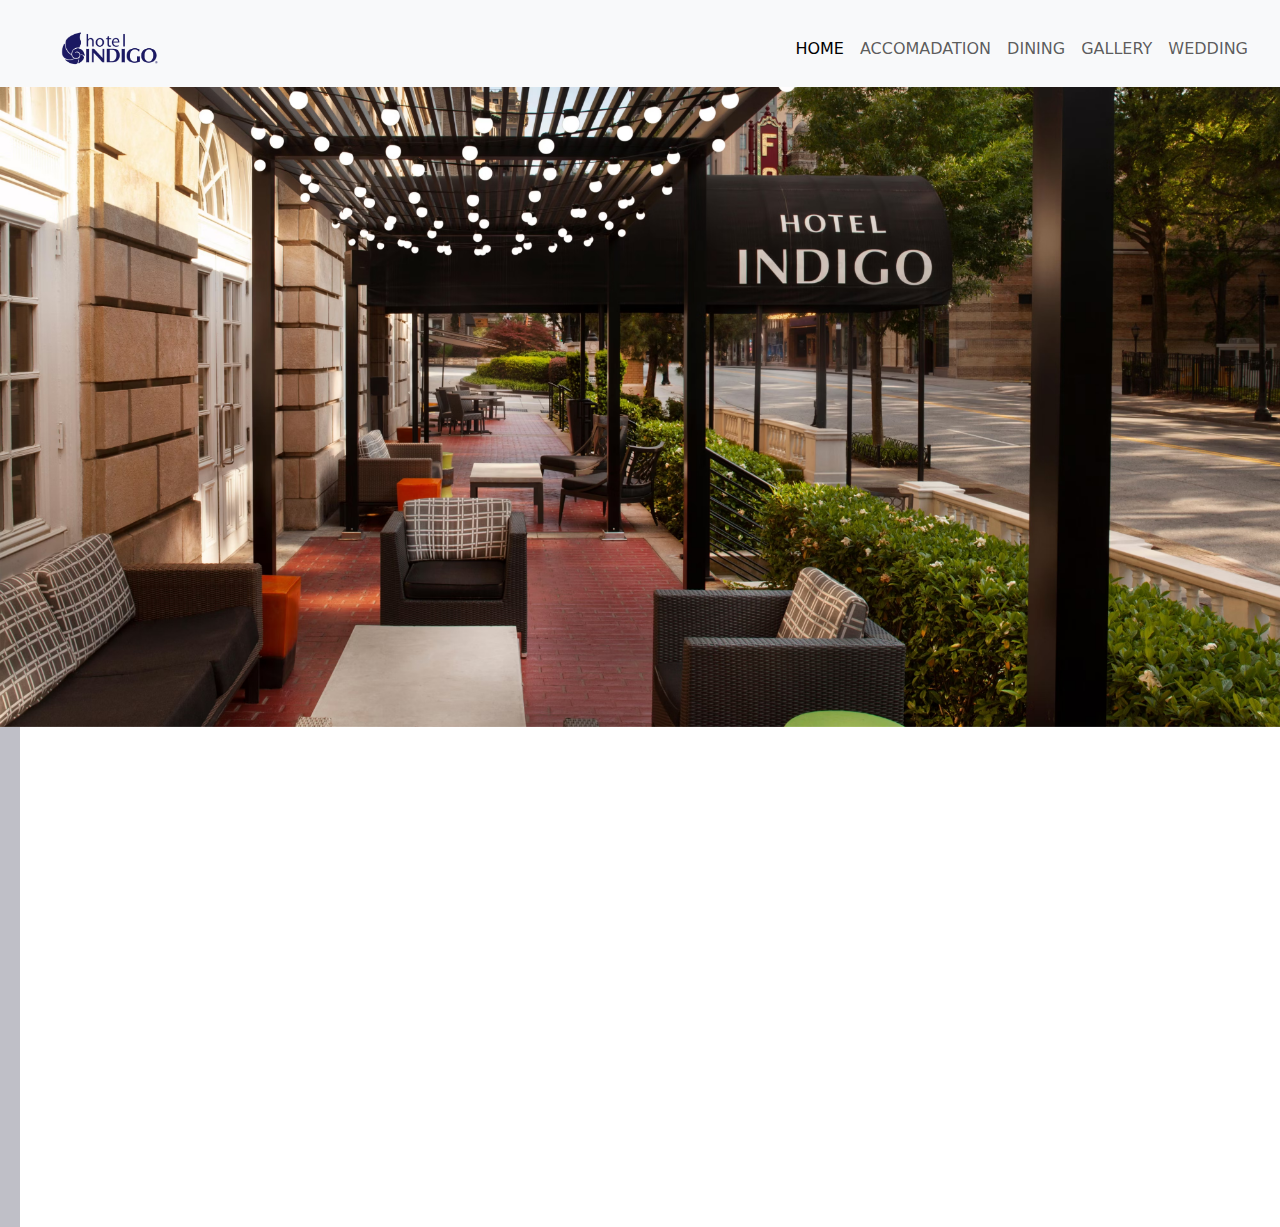
==== pages/index.html @ 8312456f "create html files" ====
<!DOCTYPE html>
<html lang="en">
<head>
    <meta charset="UTF-8">
    <meta name="viewport" content="width=device-width, initial-scale=1.0">
    <title>Hotel Indigo - HOME</title>
    <link rel="stylesheet" href="/css/index.css">
    <link href="https://cdn.jsdelivr.net/npm/bootstrap@5.3.3/dist/css/bootstrap.min.css" rel="stylesheet" integrity="sha384-QWTKZyjpPEjISv5WaRU9OFeRpok6YctnYmDr5pNlyT2bRjXh0JMhjY6hW+ALEwIH" crossorigin="anonymous">
</head>
<body>
    <nav class="navbar sticky-top bg-body-tertiary">
        <div class="container-fluid">
             <a class="navbar-brand" href="#">
                <nav class="navbar navbar-expand-xl  bg-body-tertiary">
                    <div class="container-fluid">
                        <a class="navbar-brand" href="/pages/index.html"><img src="/assets/Hotel_Indigo_logo.png" alt="Logo" style="width: 15%;"></a>
                        <button class="navbar-toggler" type="button" data-bs-toggle="collapse" data-bs-target="#navbarNavAltMarkup" aria-controls="navbarNavAltMarkup" aria-expanded="false" aria-label="Toggle navigation">
                        <span class="navbar-toggler-icon"></span>
                        </button>
                        <div class="collapse navbar-collapse" id="navbarNavAltMarkup">
                        <div class="navbar-nav">
                            <a class="nav-link active" aria-current="page" href="/pages/index.html">HOME</a>
                            <a class="nav-link" href="/pages/accomadation.html">ACCOMADATION</a>
                            <a class="nav-link" href="/pages/dining.html">DINING</a>
                            <a class="nav-link" href="/pages/gallery.html">GALLERY</a>
                            <a class="nav-link" href="/pages/wedding.html">WEDDING</a>
                        </div>
                        </div>
                    </div>
                </nav>
            </a>
        </div>
</nav>

<div id="carouselExampleSlidesOnly" class="carousel slide" data-bs-ride="carousel">
  <div class="carousel-inner">
    <div class="carousel-item active">
      <img src="/assets/hotel-indigo-atlanta-7057126082-2x1.avif" class="d-block w-100" alt="...">
    </div>
    <div class="carousel-item ">
      <img src="/assets/City_view_hotel.avif" class="d-block w-100" alt="...">
    </div>
    <div class="carousel-item">
      <img src="/assets/city_view.avif" class="d-block w-100" alt="...">
    </div>
  </div>
</div>

<div class="d-flex" style="height: 500px;">
  <div class="vr" style="border: 10px rgb(0, 0, 34) solid; "></div>
</div>




<!-- 

<a class="icon-link icon-link-hover" style="--bs-icon-link-transform: translate3d(0, -.125rem, 0);" href="#">
  <svg class="bi" aria-hidden="true"><use xlink:href="#clipboard"></use></svg>
  Icon link
</a> -->

<!-- Bootstrap JS (optional) -->
<script src="https://code.jquery.com/jquery-3.5.1.slim.min.js"></script>
<script src="https://cdn.jsdelivr.net/npm/bootstrap@4.5.2/dist/js/bootstrap.bundle.min.js"></script>

  </body>
</html>
---- css/index.css ----
.selectric-wrapper{position: relative;cursor: pointer}
.selectric-responsive{width: 100%}
.selectric{border: 1px solid #706C6C;background: #FFFFFF;position: relative;border-radius: 0px}
.selectric .label{display: block;white-space: nowrap;overflow: hidden;text-overflow: ellipsis;margin: 0 38px 0 10px;font-size: 12px;line-height: 38px;color: #000000;height: 58px}
.selectric .button{border-radius: 0px;display: block;position: absolute;right: 0;top: 0;bottom: 0;margin: auto;width: 38px;height: 38px;color: #444444;text-align: center;font: 0/0 a;*font: 38px/38px Lucida Sans Unicode, Arial Unicode MS, Arial}
.selectric .button:after{content: " ";position: absolute;top: 0;right: 0;bottom: 0;left: 0;margin: auto;width: 0;height: 0;border: 4px solid transparent;border-top-color: #444444;border-bottom: none}
.selectric-focus .selectric{border-color: #AAA}
.selectric-hover .selectric{border-color: #575353}
.selectric-hover .selectric .button{color: #575353}
.selectric-hover .selectric .button:after{border-top-color: #575353}
.selectric-open{z-index: 9999}
.selectric-open .selectric{border-color: #575353;background: #e6e6e6}
.selectric-open .selectric-items{display: block}
.selectric-disabled{filter: alpha(opacity=50);opacity: 0.5;cursor: default;-webkit-user-select: none;-moz-user-select: none;-ms-user-select: none;user-select: none}
.selectric-hide-select{position: relative;overflow: hidden;width: 0;height: 0}
.selectric-hide-select select{position: absolute;left: -100%}
.selectric-hide-select.selectric-is-native{position: absolute;width: 100%;height: 100%;z-index: 10}
.selectric-hide-select.selectric-is-native select{position: absolute;top: 0;left: 0;right: 0;height: 100%;width: 100%;border: none;z-index: 1;box-sizing: border-box;opacity: 0}
.selectric-input{position: absolute !important;top: 0 !important;left: 0 !important;overflow: hidden !important;clip: rect(0, 0, 0, 0) !important;margin: 0 !important;padding: 0 !important;width: 1px !important;height: 1px !important;outline: none !important;border: none !important;*font: 0/0 a !important;background: none !important}
.selectric-temp-show{position: absolute !important;visibility: hidden !important;display: block !important}
.selectric-items{display: none;position: absolute;top: 100%;left: 0;background: #F8F8F8;border: 1px solid #C4C4C4;z-index: -1;box-shadow: 0 0 10px -6px}
.selectric-items .selectric-scroll{height: 100%;overflow: auto}
.selectric-above .selectric-items{top: auto;bottom: 100%}
.selectric-items ul, .selectric-items li{list-style: none;padding: 0;margin: 0;font-size: 12px;line-height: 20px;min-height: 20px}
.selectric-items li{display: block;padding: 8px;border-top: 1px solid #FFF;border-bottom: 1px solid #EEE;color: #666;cursor: pointer}
.selectric-items li.selected{background: #EFEFEF;color: #6363fd}
.selectric-items li.highlighted{background: #D0D0D0;color: #6363fd}
.selectric-items li:hover{background: #F0F0F0;color: #6363fd}
.selectric-items .disabled{filter: alpha(opacity=50);opacity: 0.5;cursor: default !important;background: none !important;color: #666 !important;-webkit-user-select: none;-moz-user-select: none;-ms-user-select: none;user-select: none}
.selectric-items .selectric-group .selectric-group-label{font-weight: bold;padding-left: 10px;cursor: default;-webkit-user-select: none;-moz-user-select: none;-ms-user-select: none;user-select: none;background: none;color: #444}
.selectric-items .selectric-group.disabled li{filter: alpha(opacity=100);opacity: 1}
.selectric-items .selectric-group li{padding-left: 25px}






/*! This file is auto-generated */
.wp-block-button__link{color:#fff;background-color:#32373c;border-radius:9999px;box-shadow:none;text-decoration:none;padding:calc(.667em + 2px) calc(1.333em + 2px);font-size:1.125em}
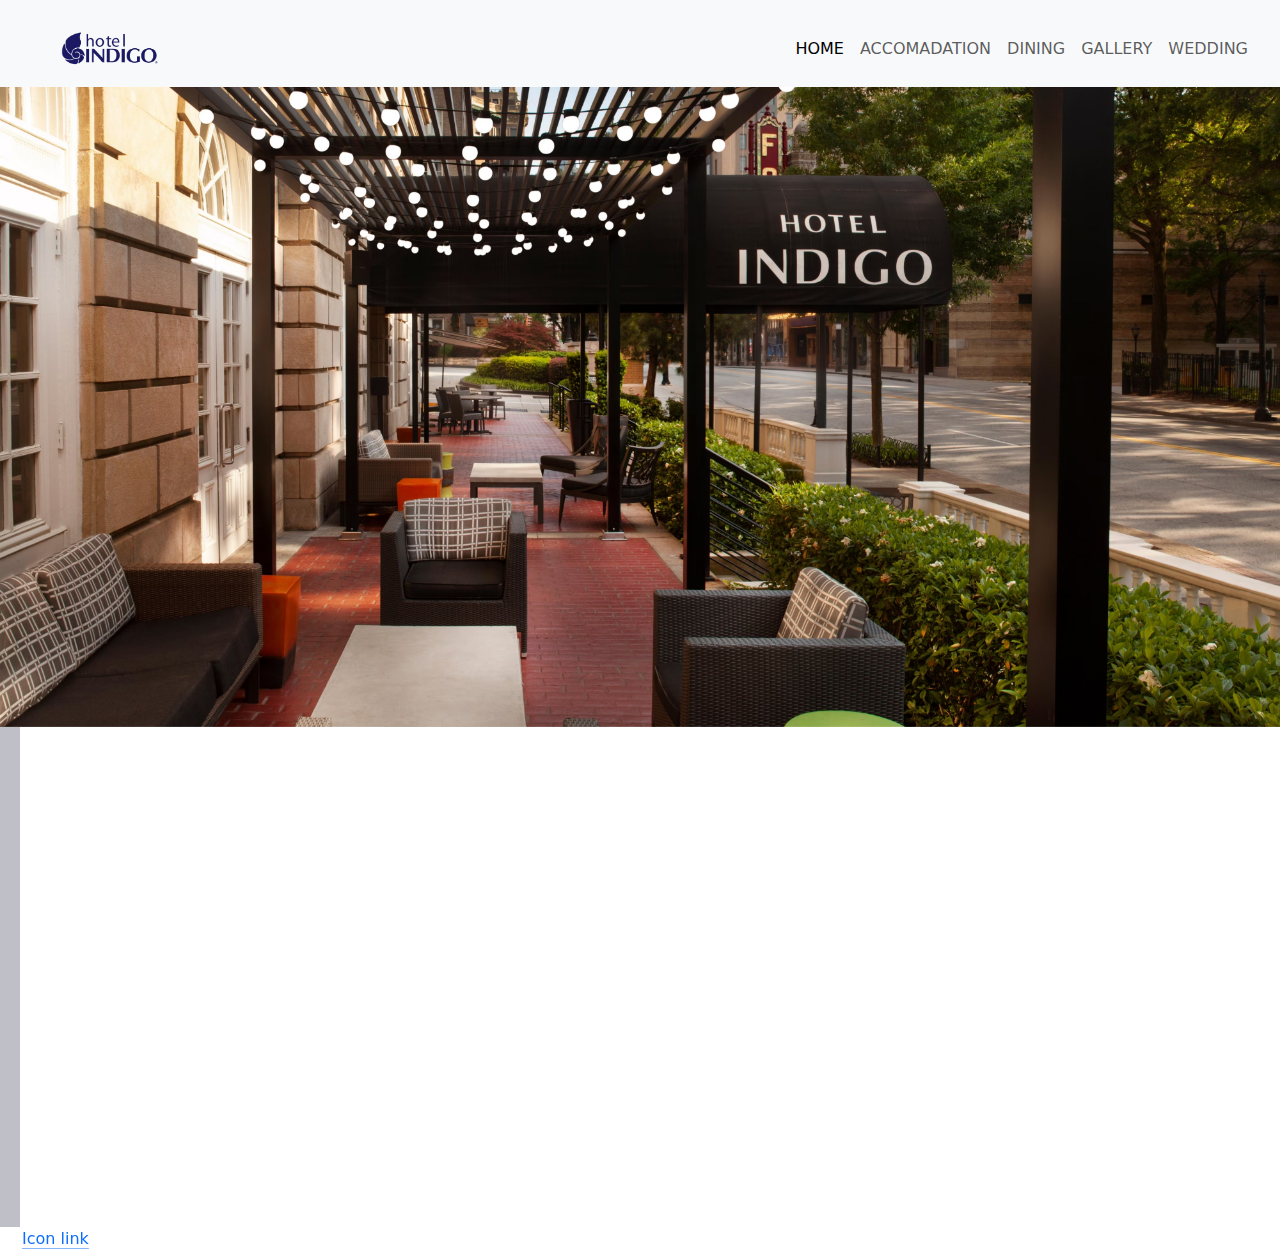
==== commit c4c550f0: "add navbars to files" ====
--- a/pages/index.html
+++ b/pages/index.html
@@ -53,12 +53,12 @@
 
 
 
-<!-- 
+
 
 <a class="icon-link icon-link-hover" style="--bs-icon-link-transform: translate3d(0, -.125rem, 0);" href="#">
   <svg class="bi" aria-hidden="true"><use xlink:href="#clipboard"></use></svg>
   Icon link
-</a> -->
+</a>
 
 <!-- Bootstrap JS (optional) -->
 <script src="https://code.jquery.com/jquery-3.5.1.slim.min.js"></script>
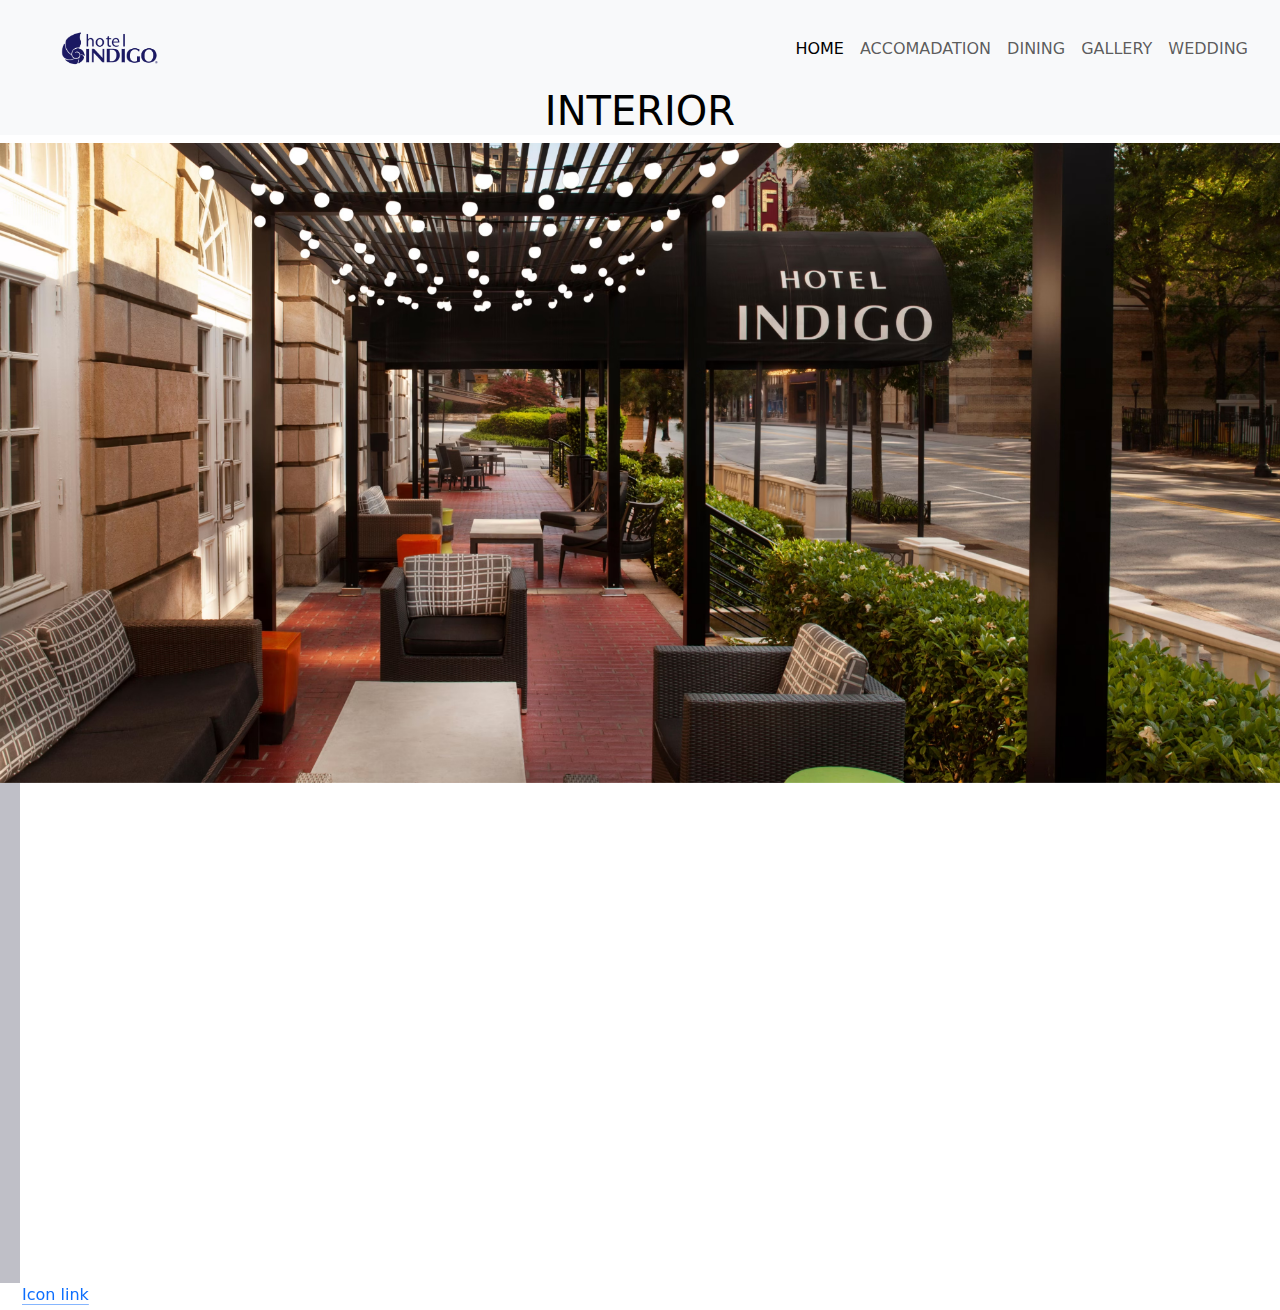
==== commit 37bd011e: "add css files" ====
--- a/pages/index.html
+++ b/pages/index.html
@@ -32,16 +32,17 @@
         </div>
 </nav>
 
+<h1 class="text-bg-light text-center ">INTERIOR</h1>
 <div id="carouselExampleSlidesOnly" class="carousel slide" data-bs-ride="carousel">
   <div class="carousel-inner">
     <div class="carousel-item active">
       <img src="/assets/hotel-indigo-atlanta-7057126082-2x1.avif" class="d-block w-100" alt="...">
     </div>
     <div class="carousel-item ">
-      <img src="/assets/City_view_hotel.avif" class="d-block w-100" alt="...">
+      <img src="/assets/idigi_singapore.webp" class="d-block w-100" alt="...">
     </div>
     <div class="carousel-item">
-      <img src="/assets/city_view.avif" class="d-block w-100" alt="...">
+      <img src="/assets/wow.avif" class="d-block w-100" alt="...">
     </div>
   </div>
 </div>
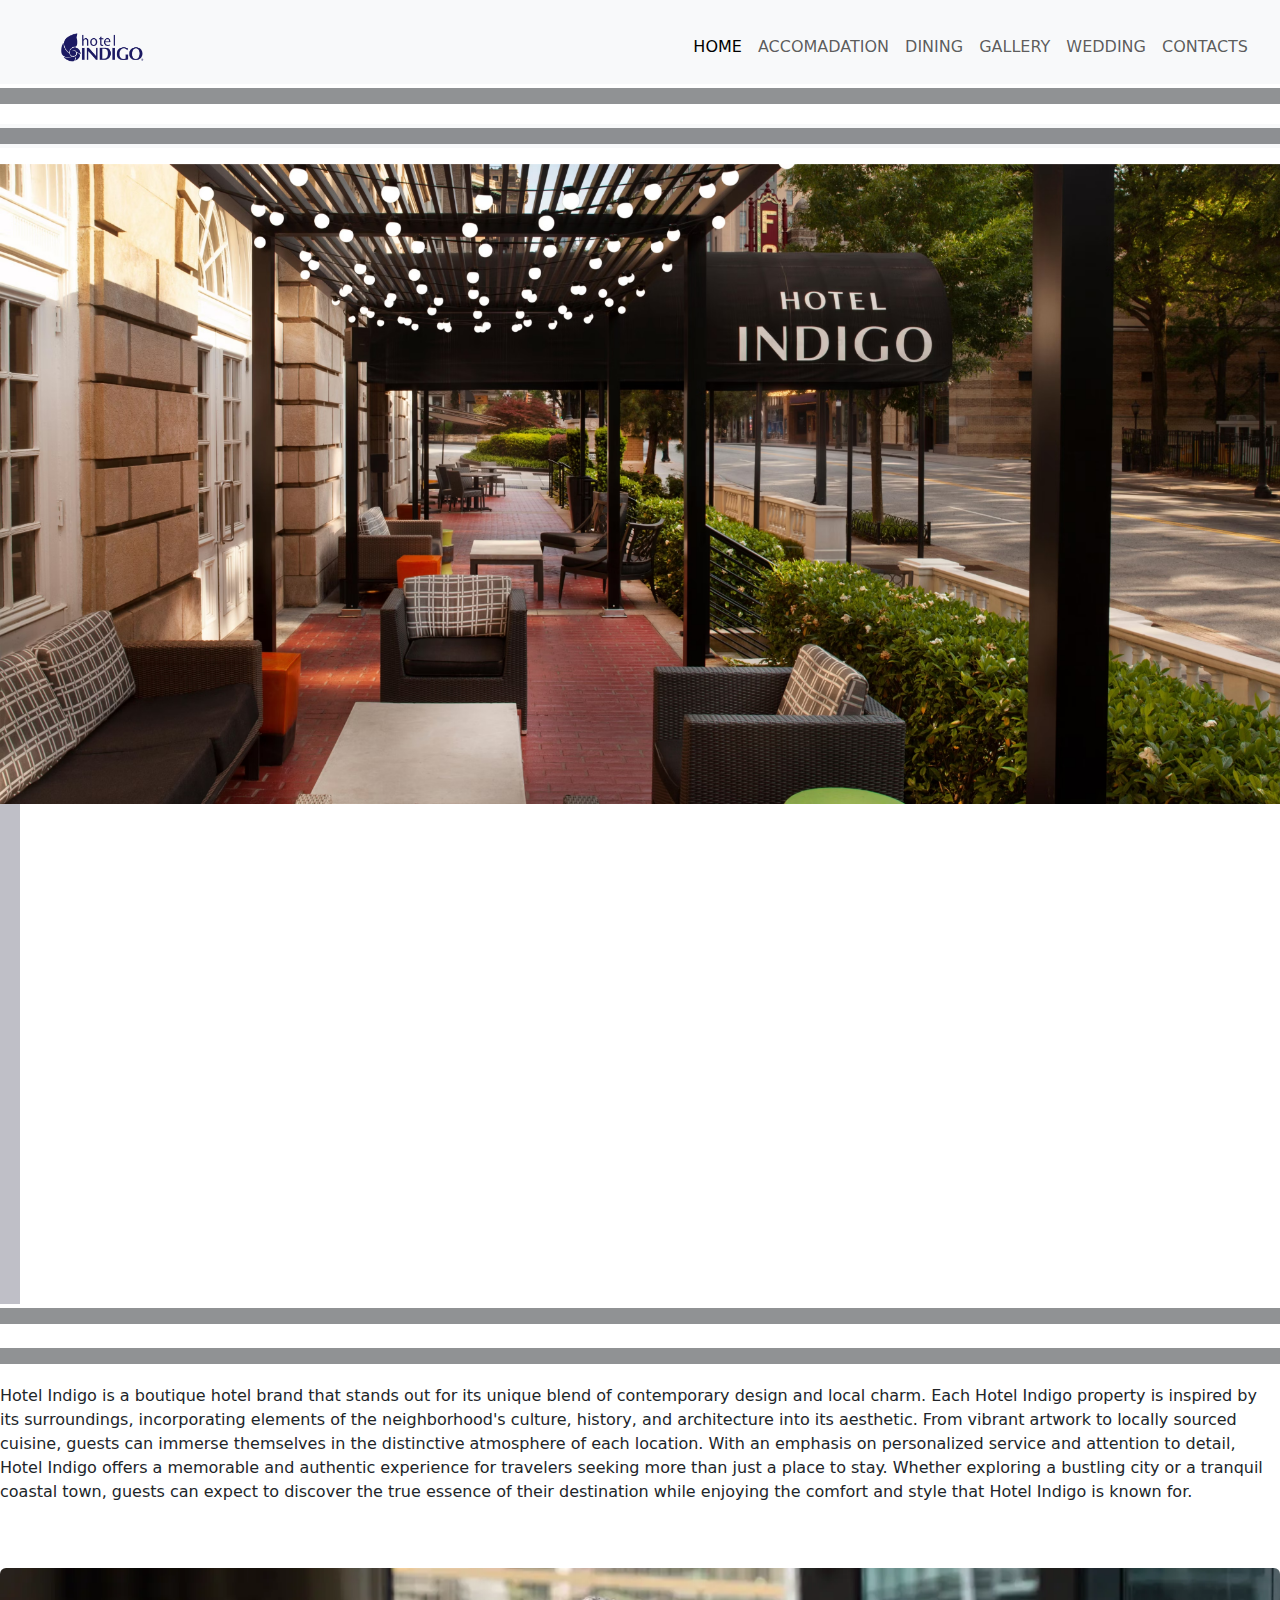
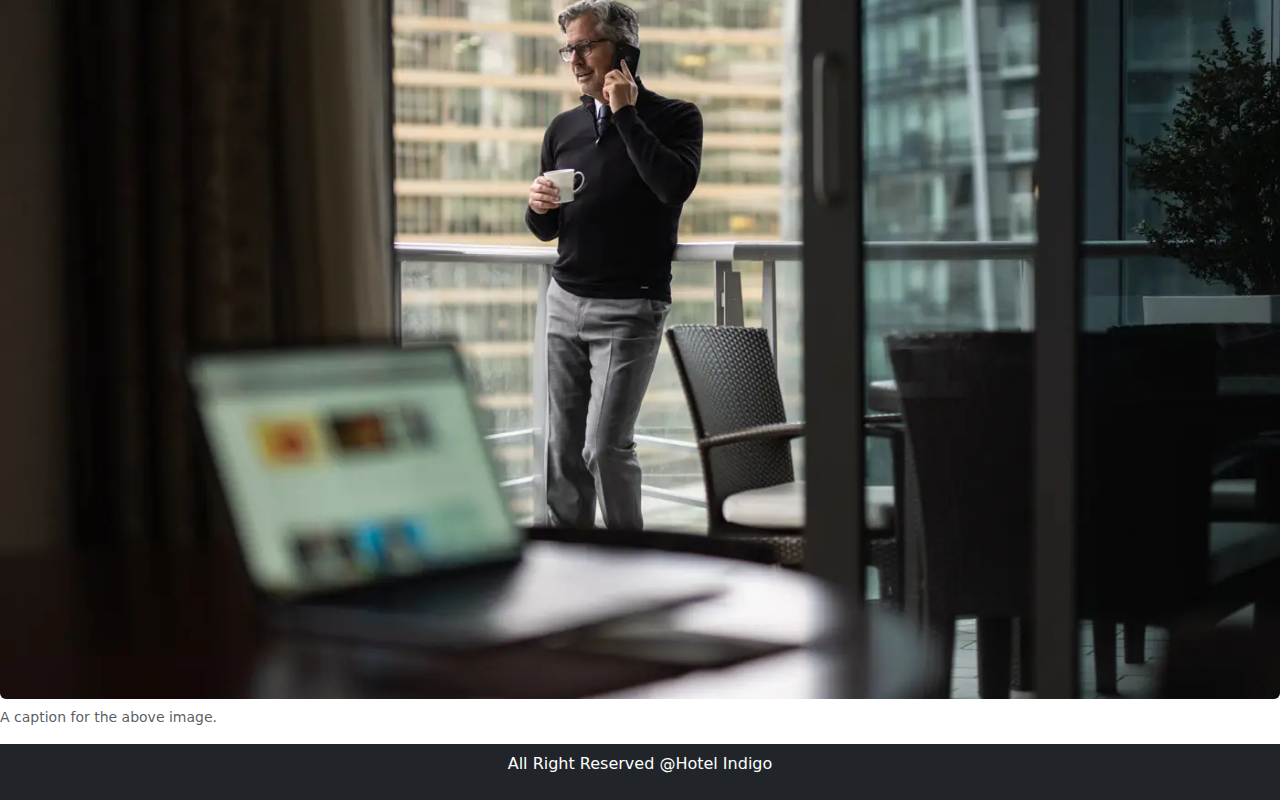
==== commit f5201498: "complete contacts page" ====
--- a/pages/index.html
+++ b/pages/index.html
@@ -24,6 +24,7 @@
                             <a class="nav-link" href="/pages/dining.html">DINING</a>
                             <a class="nav-link" href="/pages/gallery.html">GALLERY</a>
                             <a class="nav-link" href="/pages/wedding.html">WEDDING</a>
+                            <a class="nav-link" href="/pages/contacts.html">CONTACTS</a>
                         </div>
                         </div>
                     </div>
@@ -32,7 +33,14 @@
         </div>
 </nav>
 
-<h1 class="text-bg-light text-center ">INTERIOR</h1>
+<!-- <h1 class="text-bg-light text-center ">INTERIOR</h1> -->
+<p class="placeholder-glow">
+  <span class="placeholder col-12"></span>
+</p>
+
+<p class="placeholder-wave col-12 bg-light" >
+  <span class="placeholder col-12"></span>
+</p>
 <div id="carouselExampleSlidesOnly" class="carousel slide" data-bs-ride="carousel">
   <div class="carousel-inner">
     <div class="carousel-item active">
@@ -51,16 +59,39 @@
   <div class="vr" style="border: 10px rgb(0, 0, 34) solid; "></div>
 </div>
 
+<p class="placeholder-glow">
+  <span class="placeholder col-12"></span>
+</p>
 
+<p class="placeholder-wave">
+  <span class="placeholder col-12"></span>
+</p>
 
+<p>Hotel Indigo is a boutique hotel brand that stands out for its unique blend
+   of contemporary design and local charm. Each Hotel Indigo property is inspired
+  by its surroundings, incorporating elements of the neighborhood's culture, history, 
+  and architecture into its aesthetic. From vibrant artwork to locally sourced cuisine,
+  guests can immerse themselves in the distinctive atmosphere of each location.
+  With an emphasis on personalized service and attention to detail,
+  Hotel Indigo offers a memorable and authentic experience for travelers seeking 
+  more than just a place to stay. Whether exploring a bustling city or a tranquil coastal town,
+  guests can expect to discover the true essence of their destination while enjoying the comfort
+  and style that Hotel Indigo is known for.</p>
+<br>
+<br>
+<figure class="figure">
+  <img src="/assets/Index/220913_BTP_Homepage_cropped.jpg" class="figure-img img-fluid rounded" alt="...">
+  <figcaption class="figure-caption">A caption for the above image.</figcaption>
+</figure>
 
+<!-- footer section -->
 
-
-<a class="icon-link icon-link-hover" style="--bs-icon-link-transform: translate3d(0, -.125rem, 0);" href="#">
-  <svg class="bi" aria-hidden="true"><use xlink:href="#clipboard"></use></svg>
-  Icon link
-</a>
-
+      <footer class="bg-dark p-2 text-center">
+        <div class="container">
+          <p class="text-white"> All Right Reserved @Hotel Indigo</p>
+        </div>
+        
+      </footer>
 <!-- Bootstrap JS (optional) -->
 <script src="https://code.jquery.com/jquery-3.5.1.slim.min.js"></script>
 <script src="https://cdn.jsdelivr.net/npm/bootstrap@4.5.2/dist/js/bootstrap.bundle.min.js"></script>
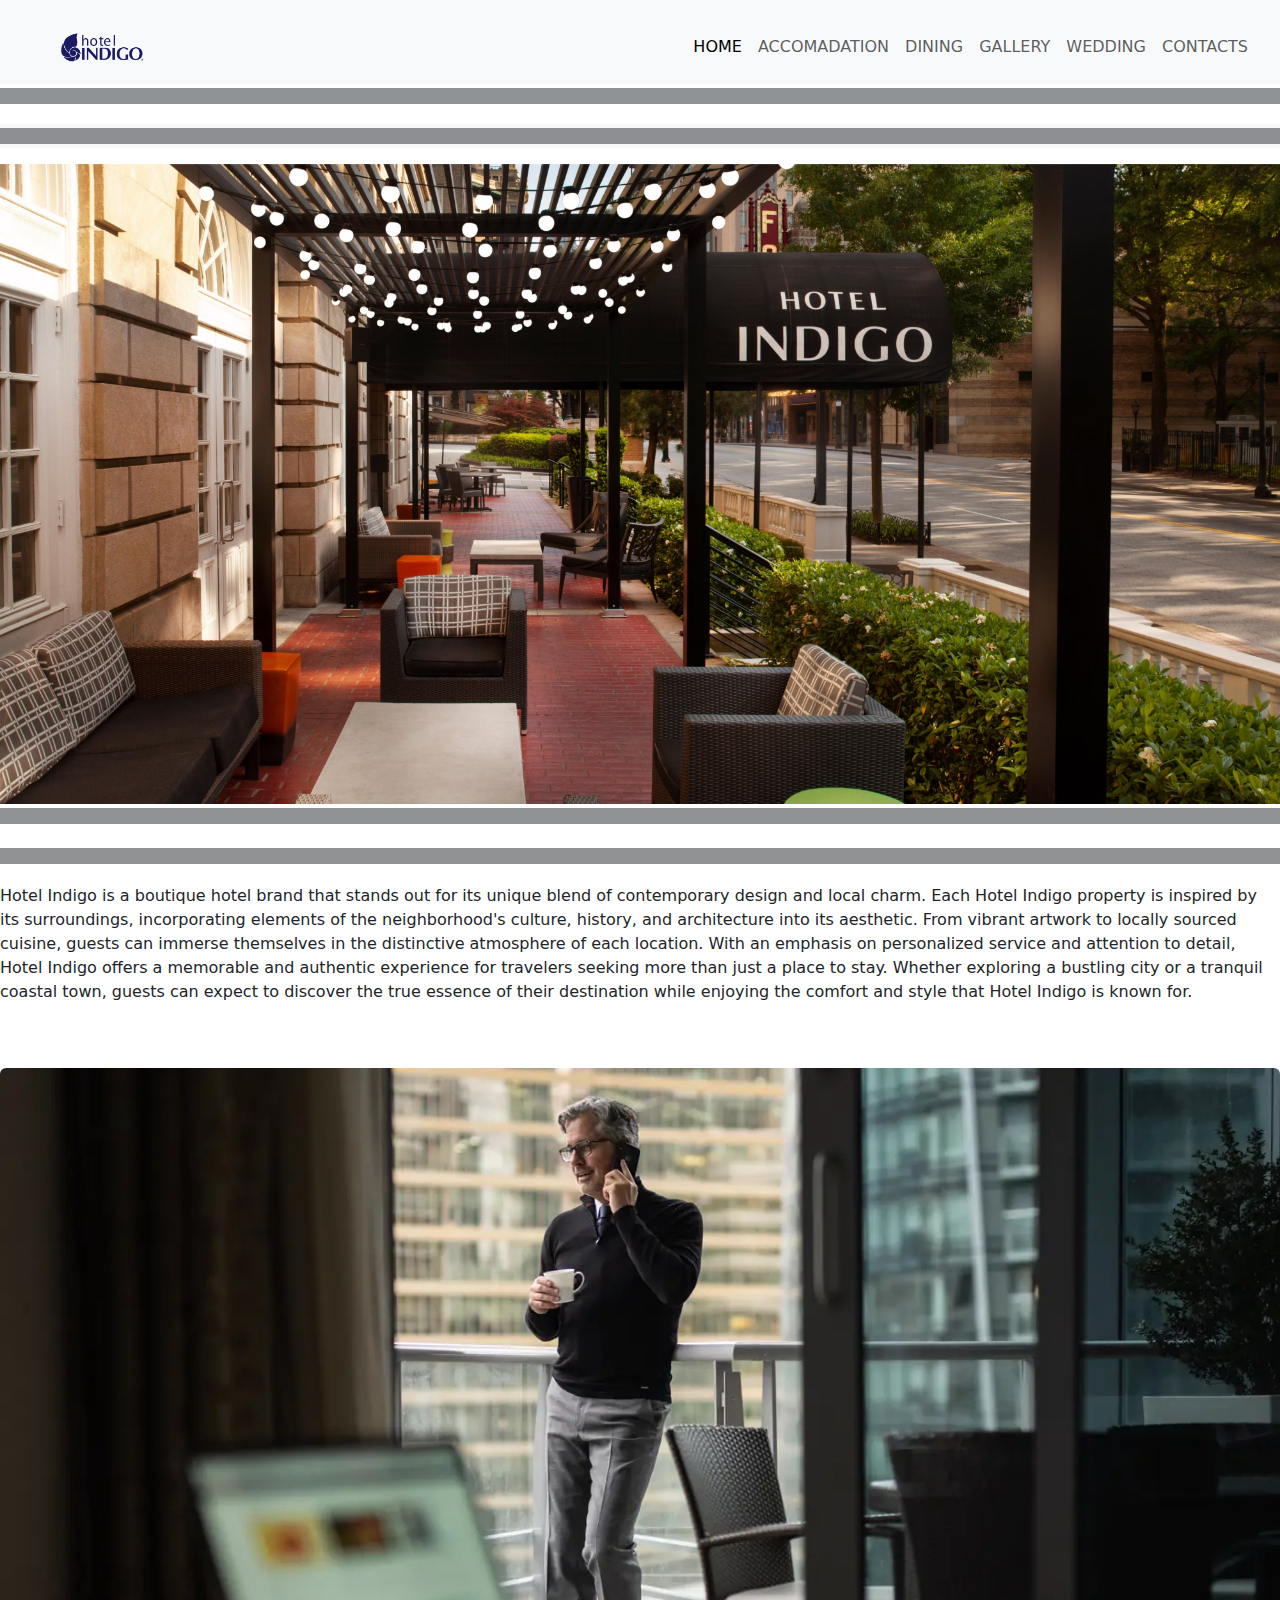
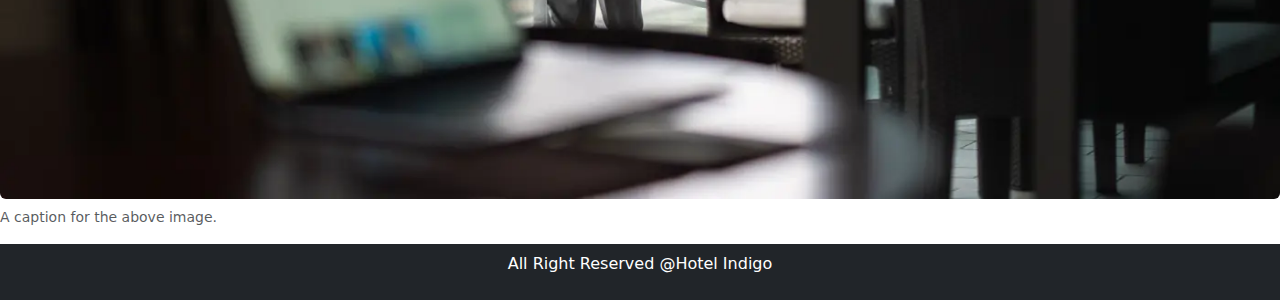
==== commit 5964fbdb: "edited index html page" ====
--- a/pages/index.html
+++ b/pages/index.html
@@ -55,9 +55,9 @@
   </div>
 </div>
 
-<div class="d-flex" style="height: 500px;">
+<!-- <div class="d-flex" style="height: 500px;">
   <div class="vr" style="border: 10px rgb(0, 0, 34) solid; "></div>
-</div>
+</div> -->
 
 <p class="placeholder-glow">
   <span class="placeholder col-12"></span>
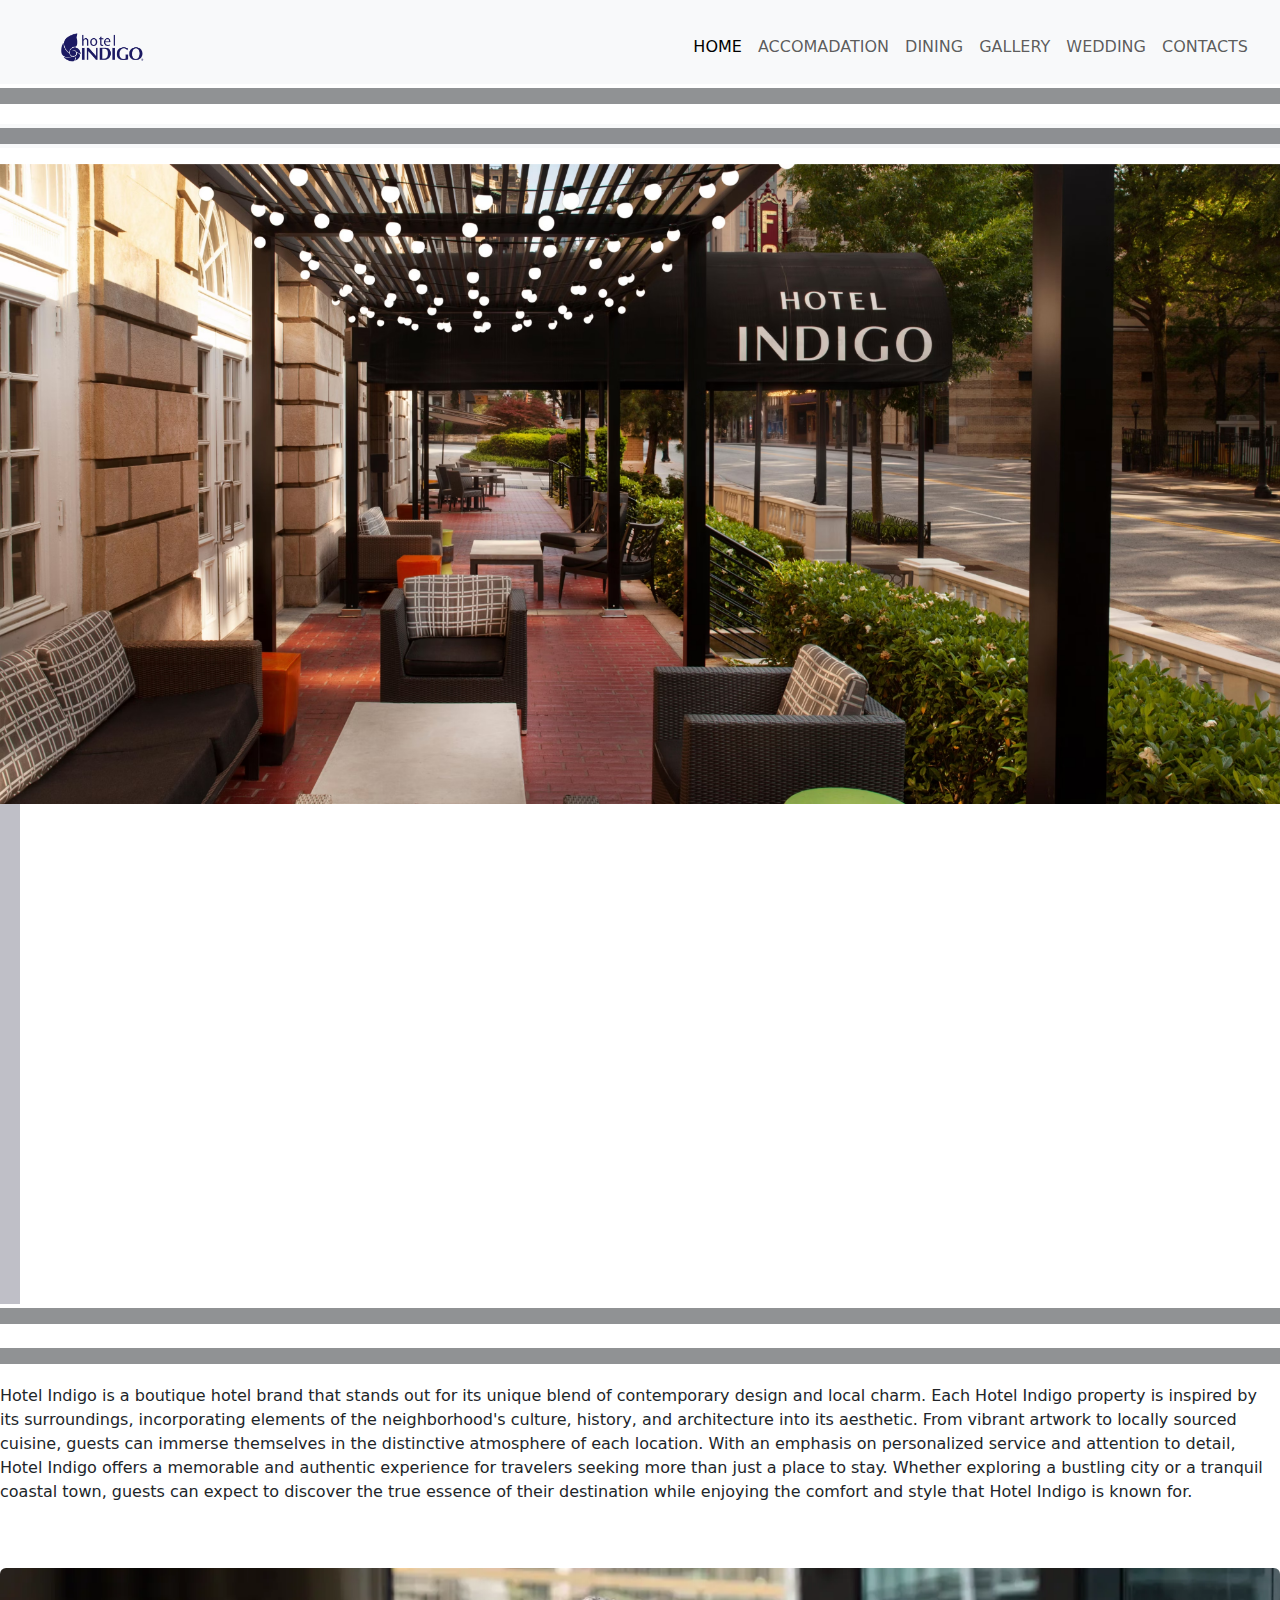
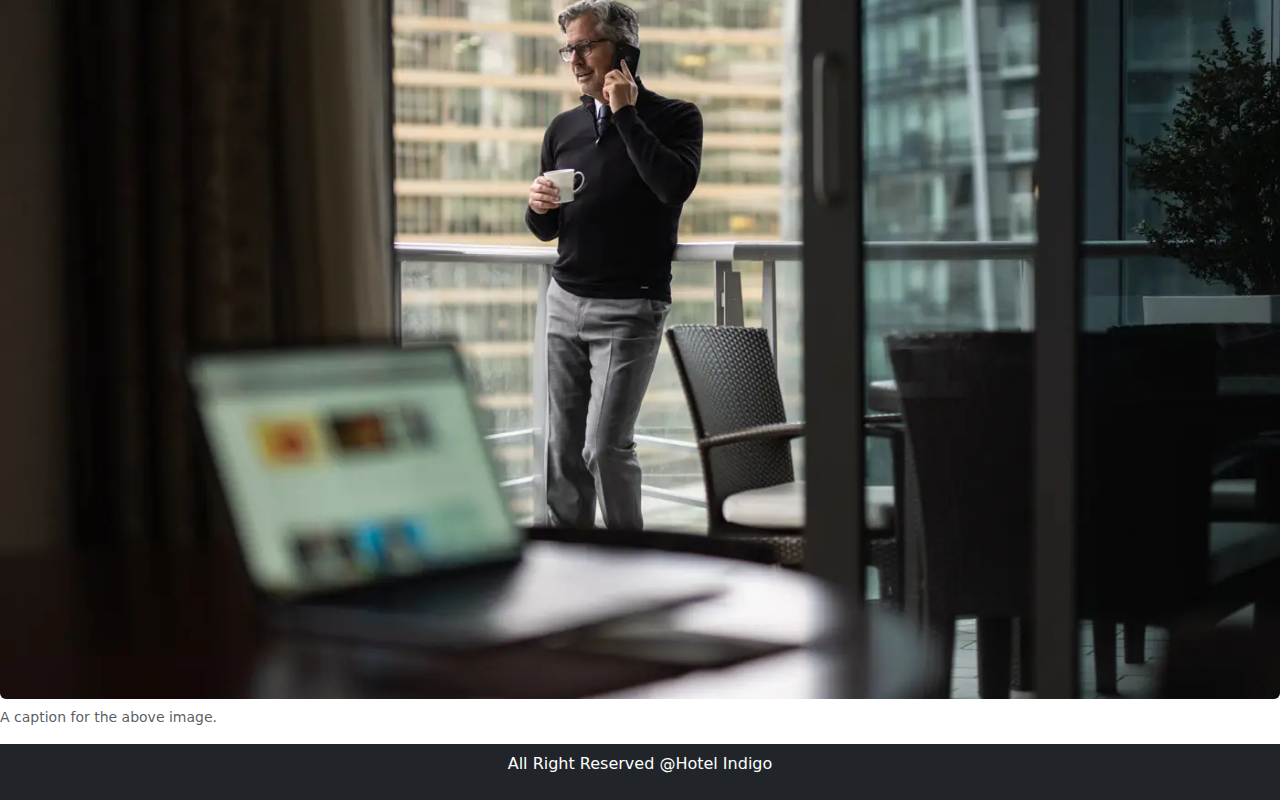
==== commit 43e05e07: "edited index" ====
--- a/pages/index.html
+++ b/pages/index.html
@@ -55,9 +55,9 @@
   </div>
 </div>
 
-<!-- <div class="d-flex" style="height: 500px;">
+<div class="d-flex" style="height: 500px;">
   <div class="vr" style="border: 10px rgb(0, 0, 34) solid; "></div>
-</div> -->
+</div>
 
 <p class="placeholder-glow">
   <span class="placeholder col-12"></span>
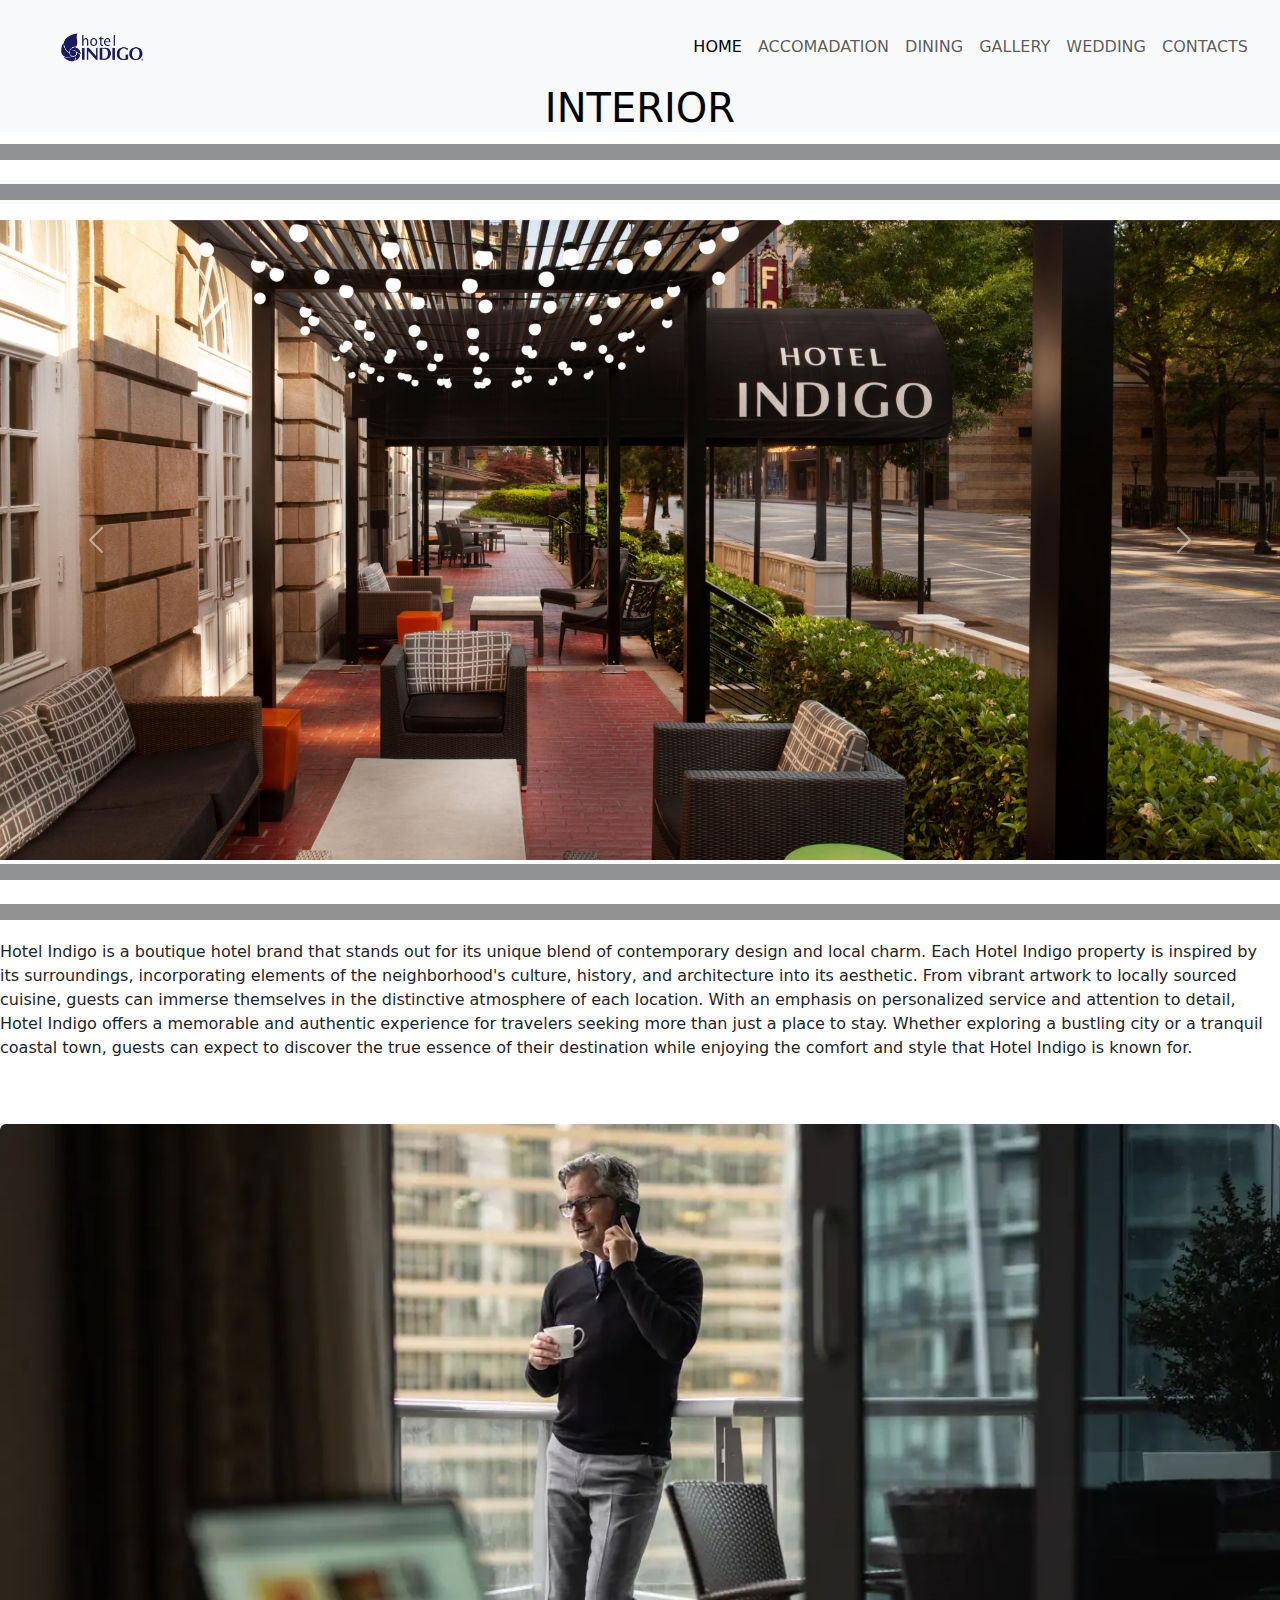
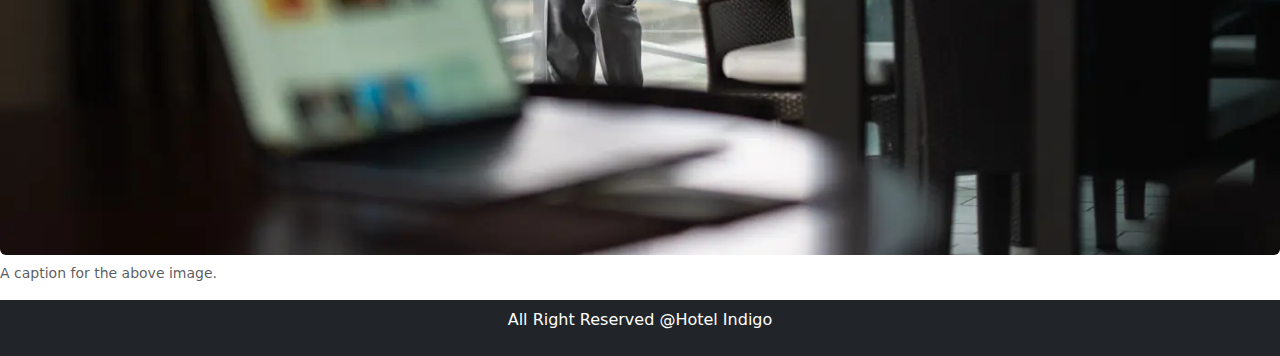
==== commit e1d59bb4: "edit carousel" ====
--- a/pages/index.html
+++ b/pages/index.html
@@ -6,7 +6,8 @@
     <title>Hotel Indigo - HOME</title>
     <link rel="stylesheet" href="/css/index.css">
     <link href="https://cdn.jsdelivr.net/npm/bootstrap@5.3.3/dist/css/bootstrap.min.css" rel="stylesheet" integrity="sha384-QWTKZyjpPEjISv5WaRU9OFeRpok6YctnYmDr5pNlyT2bRjXh0JMhjY6hW+ALEwIH" crossorigin="anonymous">
-</head>
+ 
+  </head>
 <body>
     <nav class="navbar sticky-top bg-body-tertiary">
         <div class="container-fluid">
@@ -33,7 +34,7 @@
         </div>
 </nav>
 
-<!-- <h1 class="text-bg-light text-center ">INTERIOR</h1> -->
+<h1 class="text-bg-light text-center ">INTERIOR</h1>
 <p class="placeholder-glow">
   <span class="placeholder col-12"></span>
 </p>
@@ -41,23 +42,57 @@
 <p class="placeholder-wave col-12 bg-light" >
   <span class="placeholder col-12"></span>
 </p>
-<div id="carouselExampleSlidesOnly" class="carousel slide" data-bs-ride="carousel">
+
+<!-- <div id="carouselExampleAutoplaying" class="carousel slide" data-bs-ride="carousel">
   <div class="carousel-inner">
     <div class="carousel-item active">
-      <img src="/assets/hotel-indigo-atlanta-7057126082-2x1.avif" class="d-block w-100" alt="...">
+       <img src="/assets/hotel-indigo-atlanta-7057126082-2x1.avif" class="d-block w-100" alt="...">
     </div>
-    <div class="carousel-item ">
-      <img src="/assets/idigi_singapore.webp" class="d-block w-100" alt="...">
+    </div>
+    <div class="carousel-item">
+      <img src="/assets/idigi_singapore.webp" class="d-block w-100" alt="...">div>
     </div>
     <div class="carousel-item">
       <img src="/assets/wow.avif" class="d-block w-100" alt="...">
     </div>
   </div>
+  <button class="carousel-control-prev" type="button" data-bs-target="#carouselExampleAutoplaying" data-bs-slide="prev">
+    <span class="carousel-control-prev-icon" aria-hidden="true"></span>
+    <span class="visually-hidden">Previous</span>
+  </button>
+  <button class="carousel-control-next" type="button" data-bs-target="#carouselExampleAutoplaying" data-bs-slide="next">
+    <span class="carousel-control-next-icon" aria-hidden="true"></span>
+    <span class="visually-hidden">Next</span>
+  </button>
 </div>
 
-<div class="d-flex" style="height: 500px;">
+   -->
+
+   <div id="carouselExampleFade" class="carousel slide carousel-fade">
+  <div class="carousel-inner">
+    <div class="carousel-item active">
+      <img src="/assets/hotel-indigo-atlanta-7057126082-2x1.avif" class="d-block w-100" alt="...">
+    </div>
+    <div class="carousel-item">
+      <img src="/assets/luxury_resturant.avif" class="d-block w-100" alt="...">
+    </div>
+    <div class="carousel-item">
+      <img src="/assets/outside_of_hotel.jpg" class="d-block w-100" alt="...">
+    </div>
+  </div>
+  <button class="carousel-control-prev" type="button" data-bs-target="#carouselExampleFade" data-bs-slide="prev">
+    <span class="carousel-control-prev-icon" aria-hidden="true"></span>
+    <span class="visually-hidden">Previous</span>
+  </button>
+  <button class="carousel-control-next" type="button" data-bs-target="#carouselExampleFade" data-bs-slide="next">
+    <span class="carousel-control-next-icon" aria-hidden="true"></span>
+    <span class="visually-hidden">Next</span>
+  </button>
+</div>
+
+<!-- <div class="d-flex" style="height: 500px;">
   <div class="vr" style="border: 10px rgb(0, 0, 34) solid; "></div>
-</div>
+</div> -->
 
 <p class="placeholder-glow">
   <span class="placeholder col-12"></span>
@@ -94,7 +129,8 @@
       </footer>
 <!-- Bootstrap JS (optional) -->
 <script src="https://code.jquery.com/jquery-3.5.1.slim.min.js"></script>
-<script src="https://cdn.jsdelivr.net/npm/bootstrap@4.5.2/dist/js/bootstrap.bundle.min.js"></script>
+
+<script src="https://cdn.jsdelivr.net/npm/bootstrap@5.3.3/dist/js/bootstrap.bundle.min.js" integrity="sha384-YvpcrYf0tY3lHB60NNkmXc5s9fDVZLESaAA55NDzOxhy9GkcIdslK1eN7N6jIeHz" crossorigin="anonymous"></script>
 
   </body>
 </html>